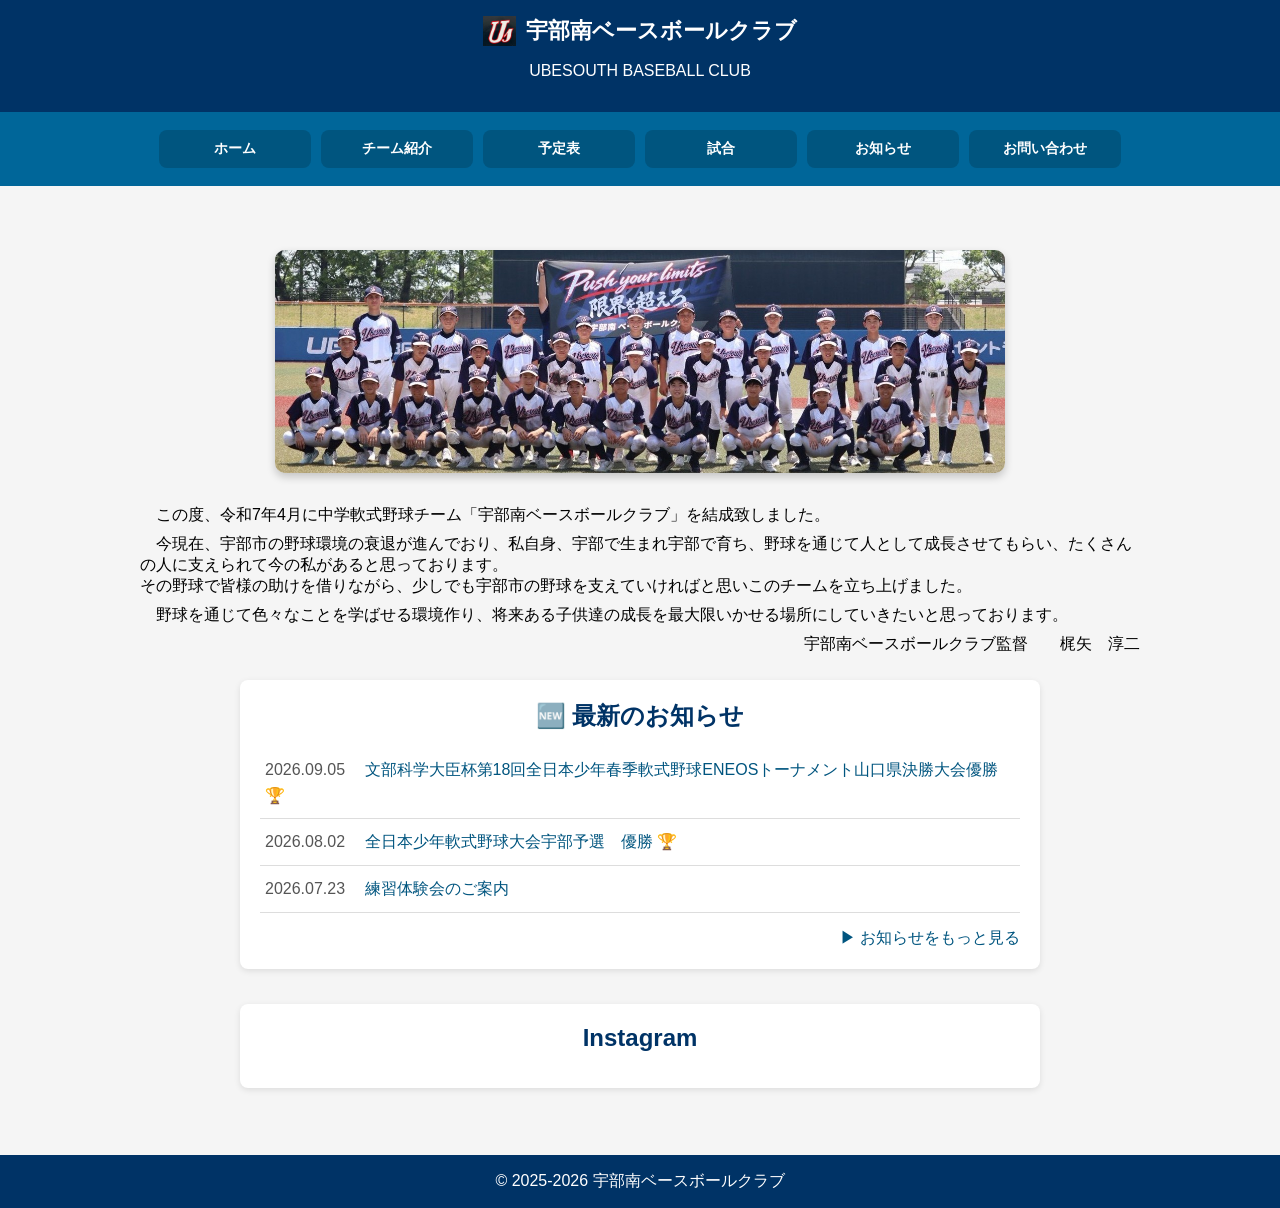
==== index.html @ 4cda6f02 "Update index.html" ====
<!DOCTYPE html>
<html lang="ja">
<head>
  <meta charset="UTF-8">
  <title>宇部南ベースボールクラブ | ホーム</title>
<meta name="description" content="宇部市を拠点に活動する中学生軟式野球チーム、宇部南ベースボールクラブの公式ホームページです。チーム紹介や活動情報を掲載しています。">
<meta name="keywords" content="宇部南ベースボールクラブ,野球,集合写真,試合,練習,中学生,宇部市,軟式野球,少年野球,写真">
<meta name="robots" content="index, follow">
<meta name="viewport" content="width=device-width, initial-scale=1.0">
<meta name="google-site-verification" content="DPyYO0oXeQZiScFCzaxCerdptiAhS5qHOFmbqV09QHI" />
  <meta name="msvalidate.01" content="68BA7CE53D1EE044261BD2478E257B6D" />
  
<link rel="stylesheet" href="style.css">

</head>
<body>

<header>
  <div style="display: flex; align-items: center; justify-content: center; gap: 10px;">
<img src="images/us-logo.png" alt="宇部南ベースボールクラブのロゴ" style="height: 30px; vertical-align: middle;">
    <h1 class="header-title" style="margin: 0;">宇部南ベースボールクラブ</h1>

  </div>
  <p>UBESOUTH BASEBALL CLUB</p>
</header>

  <nav>
  <div class="nav-container">
    <a href="index.html">ホーム</a>
    <a href="team.html">チーム紹介</a>
    <a href="calendar.html">予定表</a>
    <a href="match.html">試合</a>
    <a href="news.html">お知らせ</a>
    <a href="contact.html">お問い合わせ</a>
  </div>
  </nav>

  <main>

 <img src="images/20260802yuusyou.jpg" alt="宇部南ベースボールクラブの集合写真" class="main-img">


<p class="left-align paragraph-tight">
  &emsp;この度、令和7年4月に中学軟式野球チーム「宇部南ベースボールクラブ」を結成致しました。
</p>

<p class="left-align paragraph-tight">
  &emsp;今現在、宇部市の野球環境の衰退が進んでおり、私自身、宇部で生まれ宇部で育ち、野球を通じて人として成長させてもらい、たくさんの人に支えられて今の私があると思っております。<br>
  その野球で皆様の助けを借りながら、少しでも宇部市の野球を支えていければと思いこのチームを立ち上げました。
</p>

<p class="left-align paragraph-tight">
  &emsp;野球を通じて色々なことを学ばせる環境作り、将来ある子供達の成長を最大限いかせる場所にしていきたいと思っております。
</p>

<p class="left-align paragraph-tight" style="text-align: right; margin-top: 0.5em; white-space: nowrap;">
  宇部南ベースボールクラブ監督<span class="pc-space">&emsp;&emsp;</span><span class="br-sp"></span>梶矢　淳二
</p>

<section class="home-news">
  <h2>🆕 最新のお知らせ</h2>

  <div class="news-item">
    <span>2026.09.05</span>
    <a href="news.html">文部科学大臣杯第18回全日本少年春季軟式野球ENEOSトーナメント山口県決勝大会優勝 🏆</a>
  </div>
  
  <div class="news-item">
    <span>2026.08.02</span>
    <a href="news.html">全日本少年軟式野球大会宇部予選　優勝 🏆</a>
  </div>

  <div class="news-item">
    <span>2026.07.23</span>
    <a href="news.html">練習体験会のご案内</a>
  </div>

  <p class="more-link">
    <a href="news.html">▶ お知らせをもっと見る</a>
  </p>
</section>

<section class="instagram-section">
  <h2>Instagram</h2>

  <blockquote class="instagram-media"
    data-instgrm-permalink="https://www.instagram.com/ubesouth.bbc2025/"
    data-instgrm-version="14">
  </blockquote>
</section>

<script async src="https://www.instagram.com/embed.js"></script>

  </main>

  <footer>
    &copy; 2025-2026 宇部南ベースボールクラブ
  </footer>

</body>
</html>
---- style.css ----
body {
      margin: 0;
      font-family: 'Helvetica Neue', sans-serif;
      background-color: #f5f5f5;
    }

    header, footer {
      background-color: #003366;
      color: white;
      text-align: center;
      padding: 1em;
    }

    header h1 {
      font-size: clamp(16px, 5vw, 22px);
      margin: 0;
      white-space: nowrap;
    }

nav {
  background-color: #006699;
  padding: 0.5em;
  text-align: center;
  overflow-x: auto;
  white-space: nowrap;
}

nav::-webkit-scrollbar {
  display: none;
}

    .nav-container {
      display: flex;
      flex-wrap: wrap;
      justify-content: center;
      gap: 10px;
      padding: 10px;
    }

    .nav-container a {
      display: inline-block;
      background-color: #00557f;
      color: white;
      padding: 10px 16px;
      border-radius: 8px;
      text-align: center;
      min-width: 120px;
      text-decoration: none;
      font-weight: bold;
      font-size: 14px;
    }

    .nav-container a:hover {
      background-color: #007acc;
    }

main {
  padding: 2em;
  max-width: 95%;
  margin: 0 auto;
}


.left-align {
  text-align: left;
  max-width: 1000px;
  margin: 0 auto;
}

.paragraph-tight {
  margin-top: 0.5em;
  margin-bottom: 0.5em;
}



main img.main-img {
  display: block;
  margin: 2em auto;
  margin-top: 2em;
  max-width: 60%; /* デスクトップ用 */
  height: auto;
  border-radius: 10px;
  box-shadow: 0 4px 8px rgba(0,0,0,0.2);
}


.br-sp {
  display: none;
}

.pc-space {
  display: inline;  /* PCではスペースを表示 */
}

@media (max-width: 600px) {
  .pc-space {
    display: none;  /* スマホでは非表示 */
  }

  .br-sp {
    display: block;
  }


  header h1 {
    white-space: normal;
    font-size: 18px;
  }

  .left-align {
    margin-left: 1em;
    margin-right: 1em;
  }

  .mobile-br { display: inline; }

  /* スマホでは写真を大きく */
  main img.main-img {
    max-width: 100%;
  }
}


  .mobile-br {
    display: inline;  
  }

  .mobile-space {
    padding-left: 1.6em;
  }




.instagram-section {
  max-width: 800px;
  margin: 25px auto 35px;
  padding: 20px;
  background: #fff;
  border-radius: 8px;
  box-shadow: 0 2px 6px rgba(0, 0, 0, 0.1);
  box-sizing: border-box;
}

.instagram-section h2 {
  text-align: center;
  color: #003366;
  margin: 0 0 15px;
}

.instagram-media {
  max-width: 100% !important;
  width: 100% !important;
}


h2 {
  color: #003366;
  text-align: center;
}

@media (max-width: 600px) {
  main {
    padding: 1em;
    text-align: center;
  }
}



/* ===== 予定表ページ ===== */

.calendar-info {
  text-align: center;
}


/* ===== お問い合わせページ ===== */

.container {
  max-width: 800px;
  width: 100%;
  margin: 0 auto;
  background: white;
  padding: 20px;
  box-sizing: border-box; /* ←追加 */
  border-radius: 8px;
  box-shadow: 0 4px 8px rgba(0,0,0,0.1);
}

.container h1 {
  margin-top: 0;
  text-align: center;
  color: #003366;
}

.container label {
  display: block;
  margin-top: 15px;
  text-align: left;
}

.container input,
.container textarea {
  width: 100%;
  padding: 10px;
  margin-top: 5px;
  border: 1px solid #ccc;
  border-radius: 5px;
  box-sizing: border-box;
}

.container button {
  margin-top: 20px;
  width: 100%;
  padding: 12px;
  background: #00557f;
  color: white;
  border: none;
  border-radius: 5px;
  font-size: 16px;
}

.container button:hover {
  background: #007acc;
}

/* スマホ用 */
@media (max-width: 600px) {
  .container {
    padding: 15px;
  }
}


/* ===== お知らせページ ===== */

.news-list {
  list-style: none;
  padding: 0;
  max-width: 800px;
  margin: 0 auto;
}

.news-list li {
  background: white;
  margin: 10px 0;
  padding: 15px;
  border-radius: 8px;
  box-shadow: 0 4px 8px rgba(0,0,0,0.1);
  text-align: left;
}


.news-list li span {
  display: block;
  font-size: 16px;
  font-weight: bold;
  color: #00557f;
  margin-bottom: 8px;
  border-left: 4px solid #d9534f;
  padding-left: 8px;
}

.news-list li p {
  margin: 5px 0;
  line-height: 1.6;
}

.highlight-win {
  font-size: 24px;
  font-weight: bold;
  color: #d9534f;
  text-align: center;
  margin-top: 10px;
  background-color: #fff3cd;
  padding: 10px;
  border-radius: 6px;
  box-shadow: 0 4px 6px rgba(0,0,0,0.1);
}


/* ===== チーム紹介ページ ===== */

.players-container {
  display: grid;
  grid-template-columns: 1fr;
  gap: 20px;
  justify-content: center;
}

.player-card {
  background-color: white;
  border: 1px solid #ccc;
  padding: 1em;
  display: flex;
  align-items: center;
  justify-content: space-between;
  gap: 20px;
  width: 100%;
  box-sizing: border-box;
  box-shadow: 0 2px 6px rgba(0,0,0,0.1);
  border-radius: 8px;
}

    
.player-card img {
  width: 120px;
  aspect-ratio: 1 / 1;
  object-fit: cover;
  object-position: center;
  display: block;
  border-radius: 8px;
  flex-shrink: 0;
}


.br-sp {
  display: none;
}


@media (max-width: 600px) {
  .br-sp {
    display: inline;
  }
  .br-sp::after {
    content: "\A";
    white-space: pre;
  }

  header h1 {
    font-size: clamp(16px, 5vw, 22px);
  }

  main {
    padding: 1em;
    text-align: center;
  }

  .team-info {
    padding-left: 1em;
  }
}
@media (min-width: 768px) {
  .players-container {
    grid-template-columns: repeat(3, 1fr);
}
  .player-card {
    max-width: none; 
  }
}

.team-info {
  text-align: left;
  max-width: 600px;
  margin: 0 auto 2em auto;
}

.player-card > div {
  text-align: center;
  width: 100%;
}

.player-card p {
  line-height: 1.6;
}

.back-link {
  margin: 2em auto 0;
  text-align: center;
}

.back-link a {
  display: inline-block;
  padding: 10px 16px;
  background-color: #00557f;
  color: white;
  text-decoration: none;
  border-radius: 8px;
  font-weight: bold;
}

.back-link a:hover {
  background-color: #007acc;
}

.player-card a {
  pointer-events: none;
  cursor: default;
}

.player-name {
  color: #0033cc;
  font-weight: bold;
}



/* ===== 2025、2026年度 試合結果ページ ===== */

table {
  max-width: 100%;
  width: 100%;
  table-layout: auto;
  word-wrap: break-word;
}

td {
  width: 90px;
  word-break: break-word;
  text-align: center;
  vertical-align: middle;
}

td:nth-child(2) {
  white-space: nowrap;
}

.pc-add::after {
  content: "";
}

@media (min-width: 601px) {
  .pc-add::after {
    content: "争奪チャンピオン大会";
    margin-right: 2em;
  }
}

@media (max-width: 600px) {
  .br-sp {
    display: inline;
  }

  .br-sp::after {
    content: "\A";
    white-space: pre;
  }

  table {
    width: 100%;
    margin: 0 auto;
  }
}

.back-link {
  margin: 2em auto 0;
  text-align: center;
}

.back-link a {
  display: inline-block;
  padding: 10px 16px;
  background-color: #00557f;
  color: white;
  text-decoration: none;
  border-radius: 8px;
  font-weight: bold;
}

.back-link a:hover {
  background-color: #007acc;
}


/* ===== 体験練習申込みフォーム ===== */

.form-page label {
  display: block;
  margin-top: 15px;
  color: #444;
  text-align: left;
}

.form-page input,
.form-page select,
.form-page textarea {
  width: 100%;
  padding: 10px;
  margin-top: 5px;
  margin-bottom: 15px;
  border: 1px solid #ccc;
  border-radius: 5px;
  box-sizing: border-box;
  font-size: 14px;
}

.form-page button {
  margin-top: 20px;
  width: 100%;
  padding: 12px;
  background-color: #00557f;
  color: white;
  border: none;
  border-radius: 5px;
  font-size: 16px;
  cursor: pointer;
}

.form-page button:hover {
  background-color: #007acc;
}



/* ===== 年度選択 共通 ===== */

.year-select,
.year-links {
  display: flex;
  flex-direction: column;
  gap: 20px;
  max-width: 500px;
  margin: 0 auto;
}

.year-card,
.year-links a {
  display: block;
  background: white;
  color: #003366;
  text-decoration: none;
  font-size: 20px;
  font-weight: bold;
  padding: 20px;
  border-radius: 12px;
  box-shadow: 0 4px 10px rgba(0,0,0,0.1);
  transition: 0.2s;
  text-align: center;
}

.year-card:hover,
.year-links a:hover {
  background: #f5f5f5;
  transform: translateY(-3px);
}

.year-card span {
  display: block;
  margin-top: 8px;
  font-size: 14px;
  color: #666;
  font-weight: normal;
}


/* ===== トップページ 最新のお知らせ ===== */

.home-news {
  max-width: 800px;
  margin: 25px auto 35px;
  padding: 20px;
  background: #fff;
  border-radius: 8px;
  box-shadow: 0 2px 6px rgba(0, 0, 0, 0.1);
  box-sizing: border-box;
}
.home-news h2 {
  text-align: center;
  color: #003366;
  margin: 0 0 15px;
}
.news-item {
  padding: 10px 5px;
  border-bottom: 1px solid #ddd;
  line-height: 1.6;
}
.news-item span {
  display: inline-block;
  margin-right: 15px;
  color: #555;
}
.news-item a {
  color: #00557f;
  text-decoration: none;
}
.news-item a:hover {
  text-decoration: underline;
}
.more-link {
  text-align: right;
  margin: 15px 0 0;
}
.more-link a {
  color: #00557f;
  text-decoration: none;
}
.more-link a:hover {
  text-decoration: underline;
}
@media (max-width: 600px) {
  .home-news {
    margin: 20px 10px 30px;
    padding: 15px;
  }
  .home-news h2 {
    font-size: 20px;
  }
  .news-item {
    padding: 10px 0;
    text-align: left;   /* ←これを追加 */
  }
  .news-item span {
    display: block;
    margin-right: 0;
    margin-bottom: 3px;
    font-size: 14px;
  }
  .news-item a {
    font-size: 15px;
  }
  .more-link {
    margin-top: 12px;
  }
}
@media (max-width: 600px) {
  .instagram-section {
    margin: 20px 10px 30px;
    padding: 15px;
  }
  .instagram-section h2 {
    font-size: 20px;
  }
}
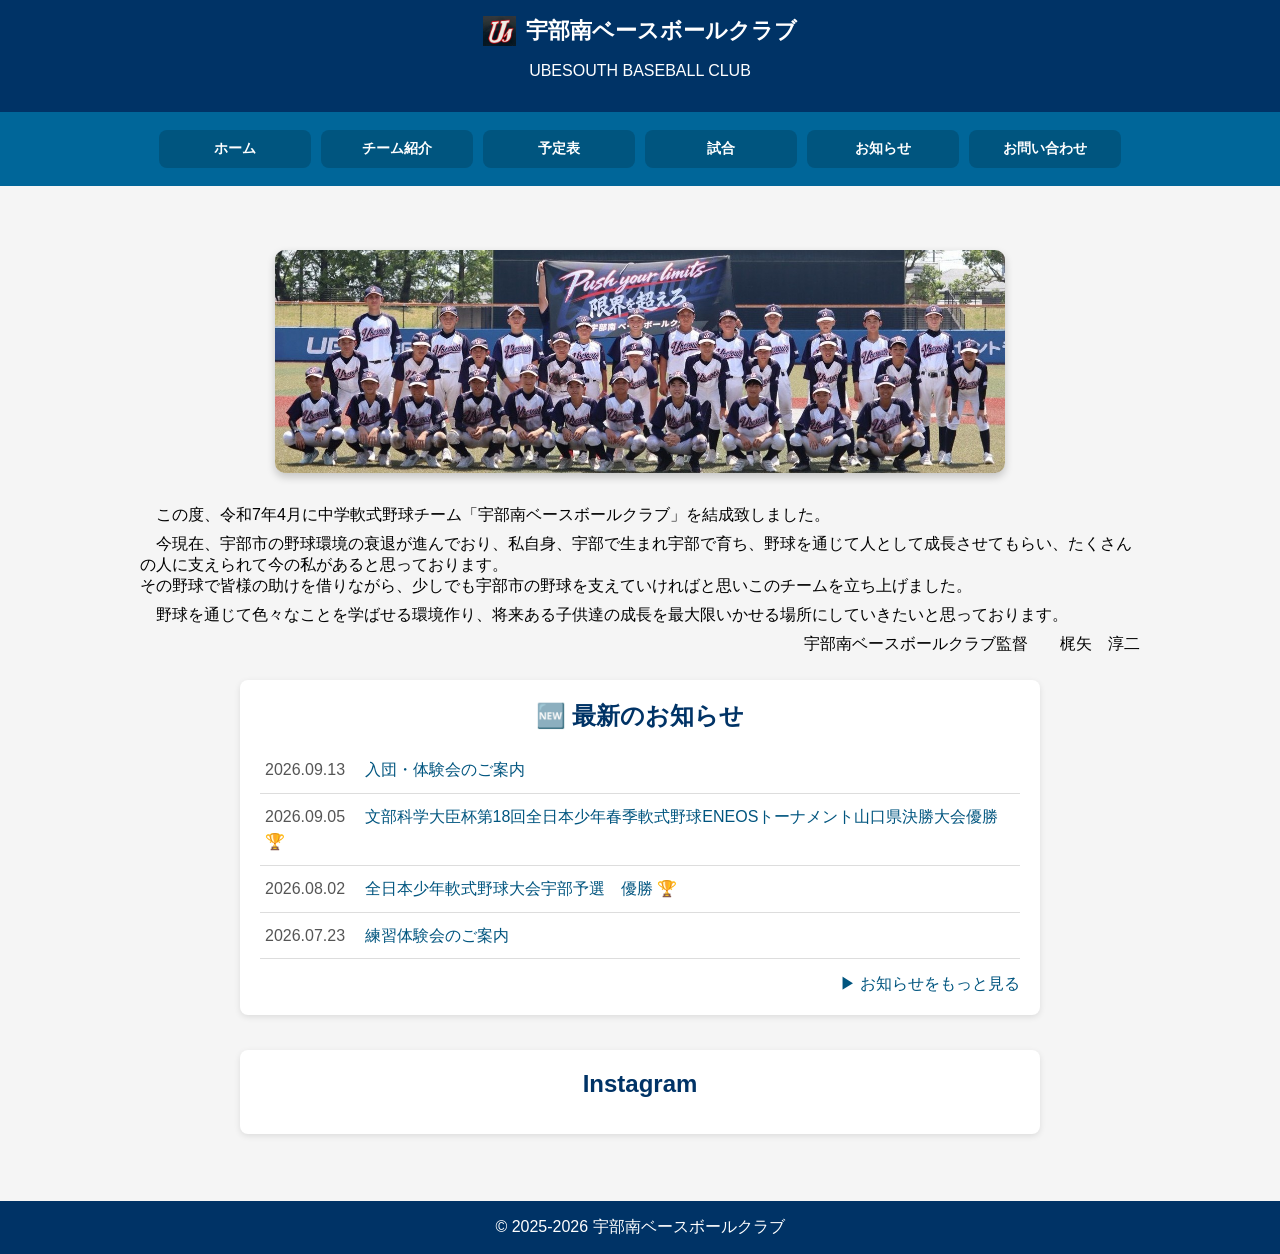
==== commit 1dcd314a: "Modify news section and update event dates Updated news section with new event announcement and adju" ====
--- a/index.html
+++ b/index.html
@@ -61,6 +61,11 @@
   <h2>🆕 最新のお知らせ</h2>
 
   <div class="news-item">
+    <span>2026.09.13</span>
+    <a href="news.html">入団・体験会のご案内</a>
+  </div>
+  
+  <div class="news-item">
     <span>2026.09.05</span>
     <a href="news.html">文部科学大臣杯第18回全日本少年春季軟式野球ENEOSトーナメント山口県決勝大会優勝 🏆</a>
   </div>
--- a/style.css
+++ b/style.css
@@ -504,6 +504,16 @@
   background-color: #007acc;
 }
 
+.form-page {
+  max-width: 800px;
+  width: calc(100% - 40px);
+  margin: 20px auto;
+  background: white;
+  padding: 20px;
+  box-sizing: border-box;
+  border-radius: 8px;
+  box-shadow: 0 4px 8px rgba(0,0,0,0.1);
+}
 
 
 /* ===== 年度選択 共通 ===== */
@@ -627,3 +637,4 @@
 }
 
 
+
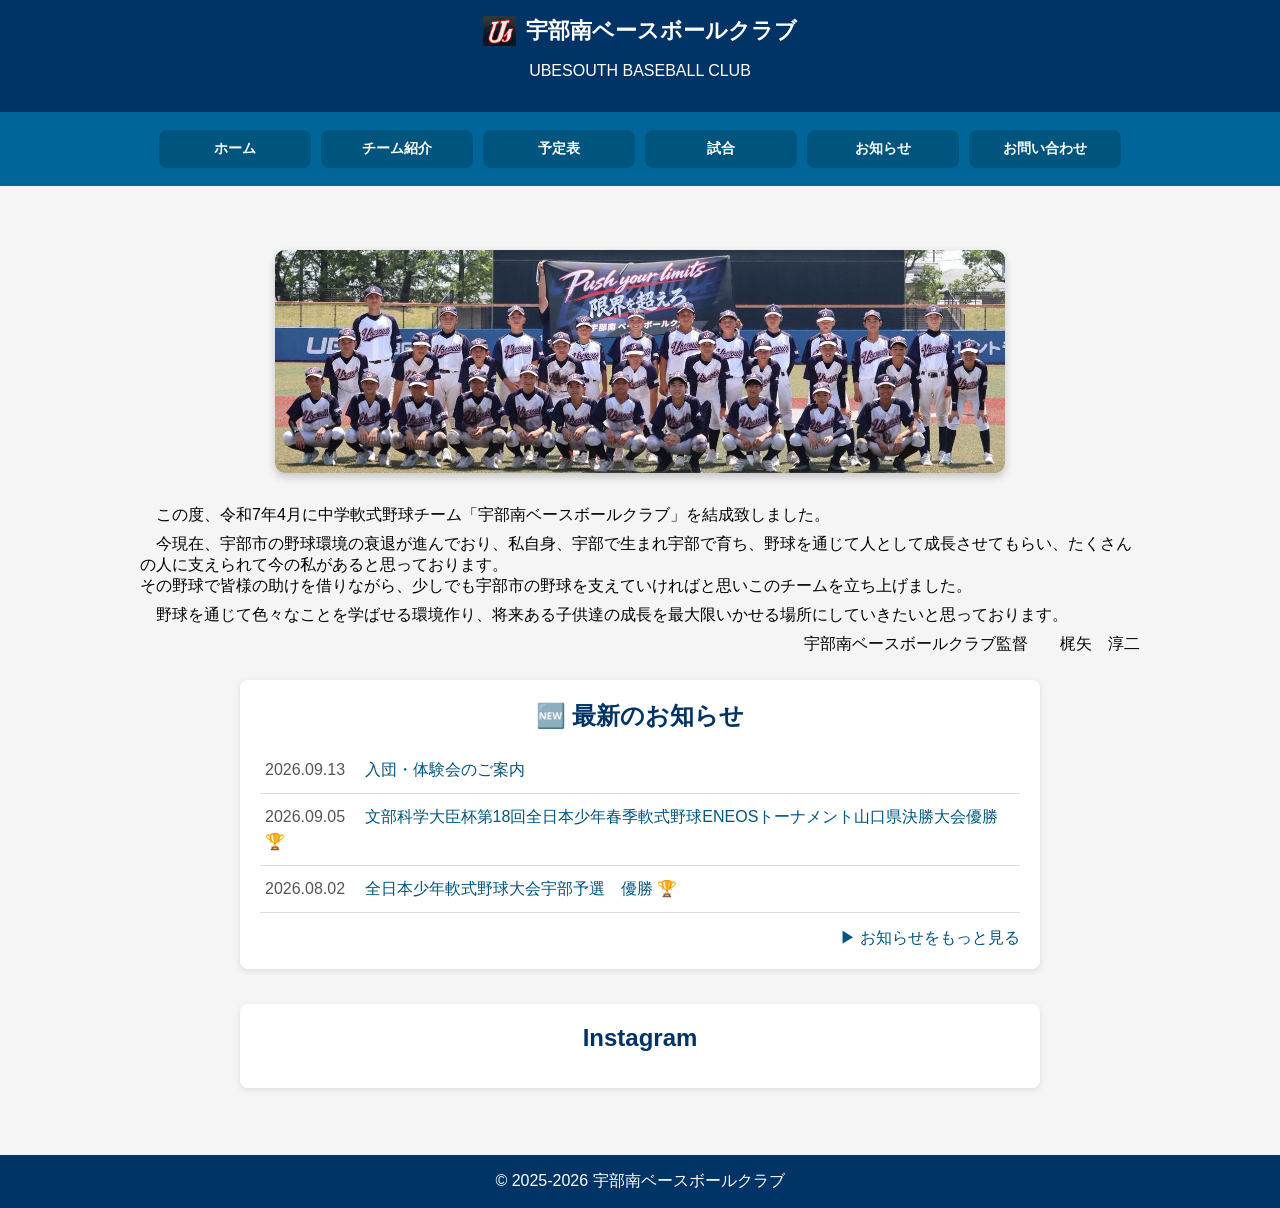
==== commit 65bdc135: "Update index.html" ====
--- a/index.html
+++ b/index.html
@@ -75,11 +75,6 @@
     <a href="news.html">全日本少年軟式野球大会宇部予選　優勝 🏆</a>
   </div>
 
-  <div class="news-item">
-    <span>2026.07.23</span>
-    <a href="news.html">練習体験会のご案内</a>
-  </div>
-
   <p class="more-link">
     <a href="news.html">▶ お知らせをもっと見る</a>
   </p>
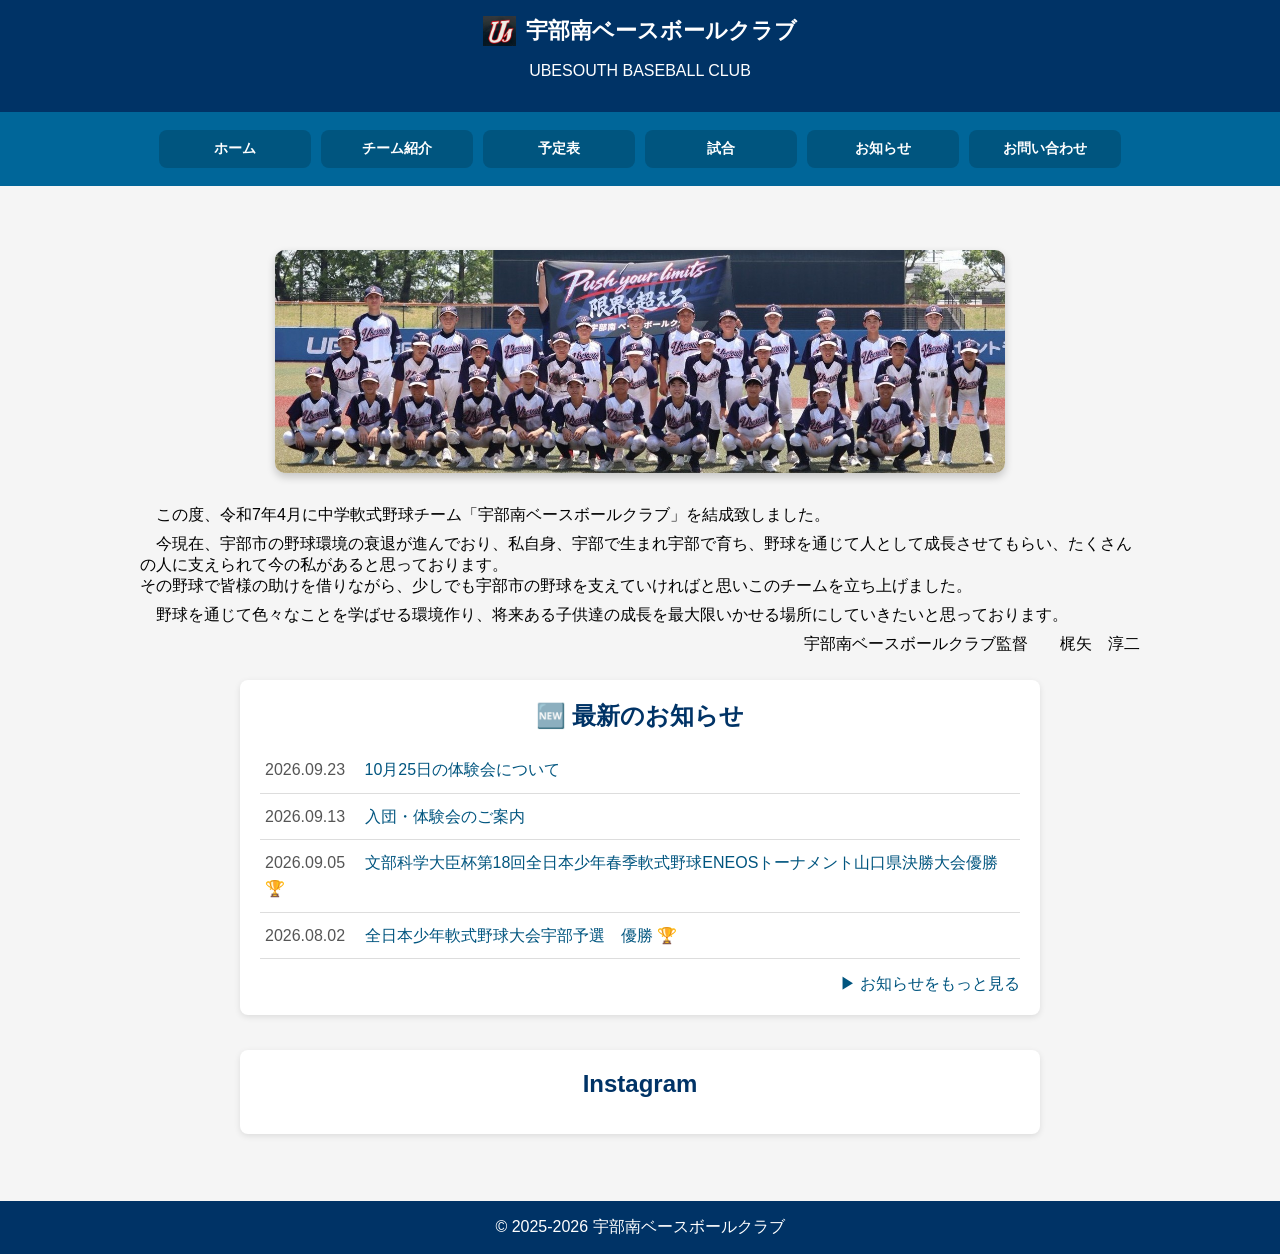
==== commit 91bce52d: "Modify news items in index.html Updated news section with new event details and corrected existing e" ====
--- a/index.html
+++ b/index.html
@@ -61,6 +61,11 @@
   <h2>🆕 最新のお知らせ</h2>
 
   <div class="news-item">
+    <span>2026.09.23</span>
+    <a href="news.html">10月25日の体験会について</a>
+  </div>
+  
+  <div class="news-item">
     <span>2026.09.13</span>
     <a href="news.html">入団・体験会のご案内</a>
   </div>
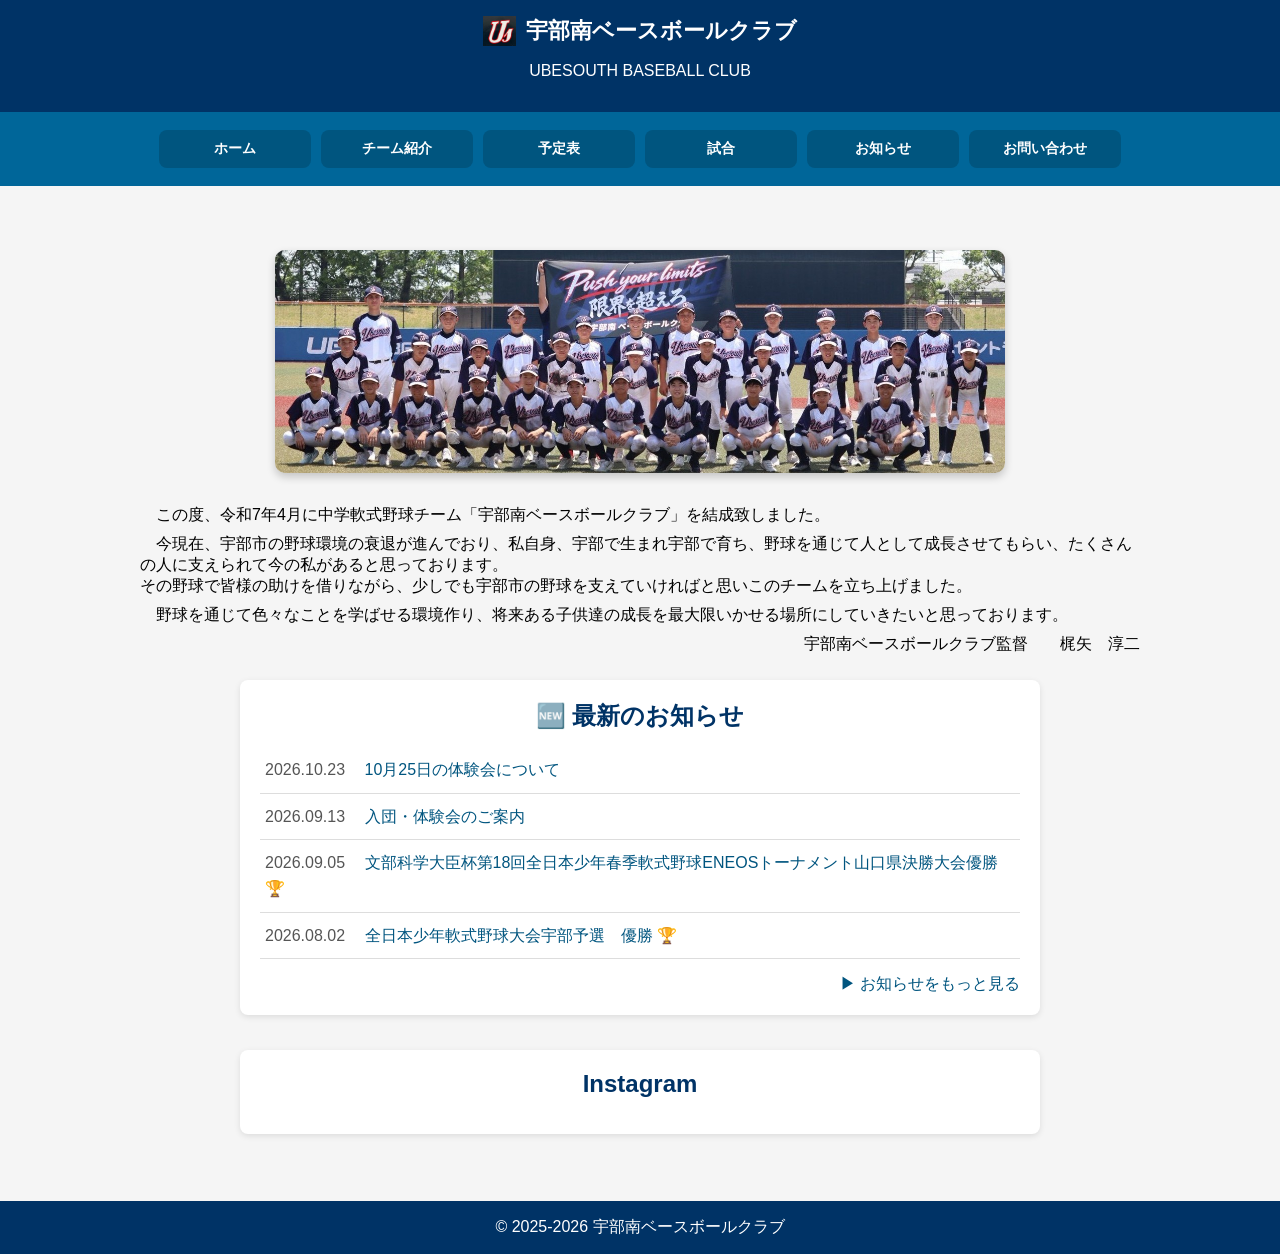
==== commit 42f05b9f: "Revise news section and update dates Updated the latest news dates and added new news items." ====
--- a/index.html
+++ b/index.html
@@ -61,7 +61,7 @@
   <h2>🆕 最新のお知らせ</h2>
 
   <div class="news-item">
-    <span>2026.09.23</span>
+    <span>2026.10.23</span>
     <a href="news.html">10月25日の体験会について</a>
   </div>
   
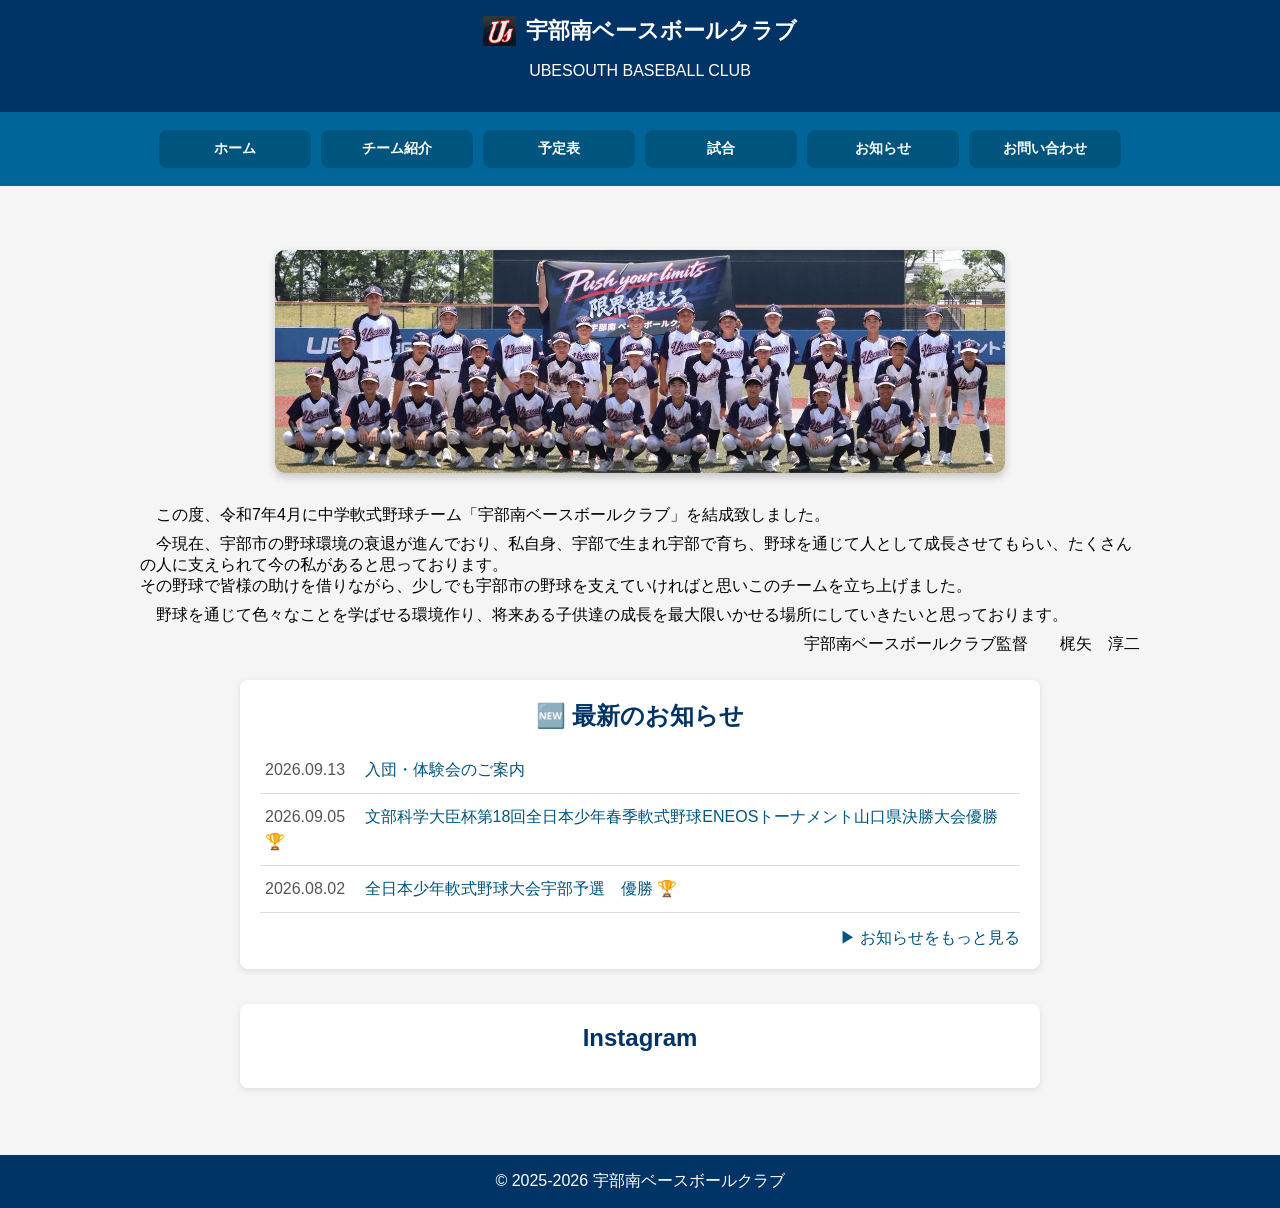
==== commit 32a074e5: "Fix HTML encoding issues in index.html" ====
--- a/index.html
+++ b/index.html
@@ -60,10 +60,7 @@
 <section class="home-news">
   <h2>🆕 最新のお知らせ</h2>
 
-  <div class="news-item">
-    <span>2026.10.23</span>
-    <a href="news.html">10月25日の体験会について</a>
-  </div>
+
   
   <div class="news-item">
     <span>2026.09.13</span>
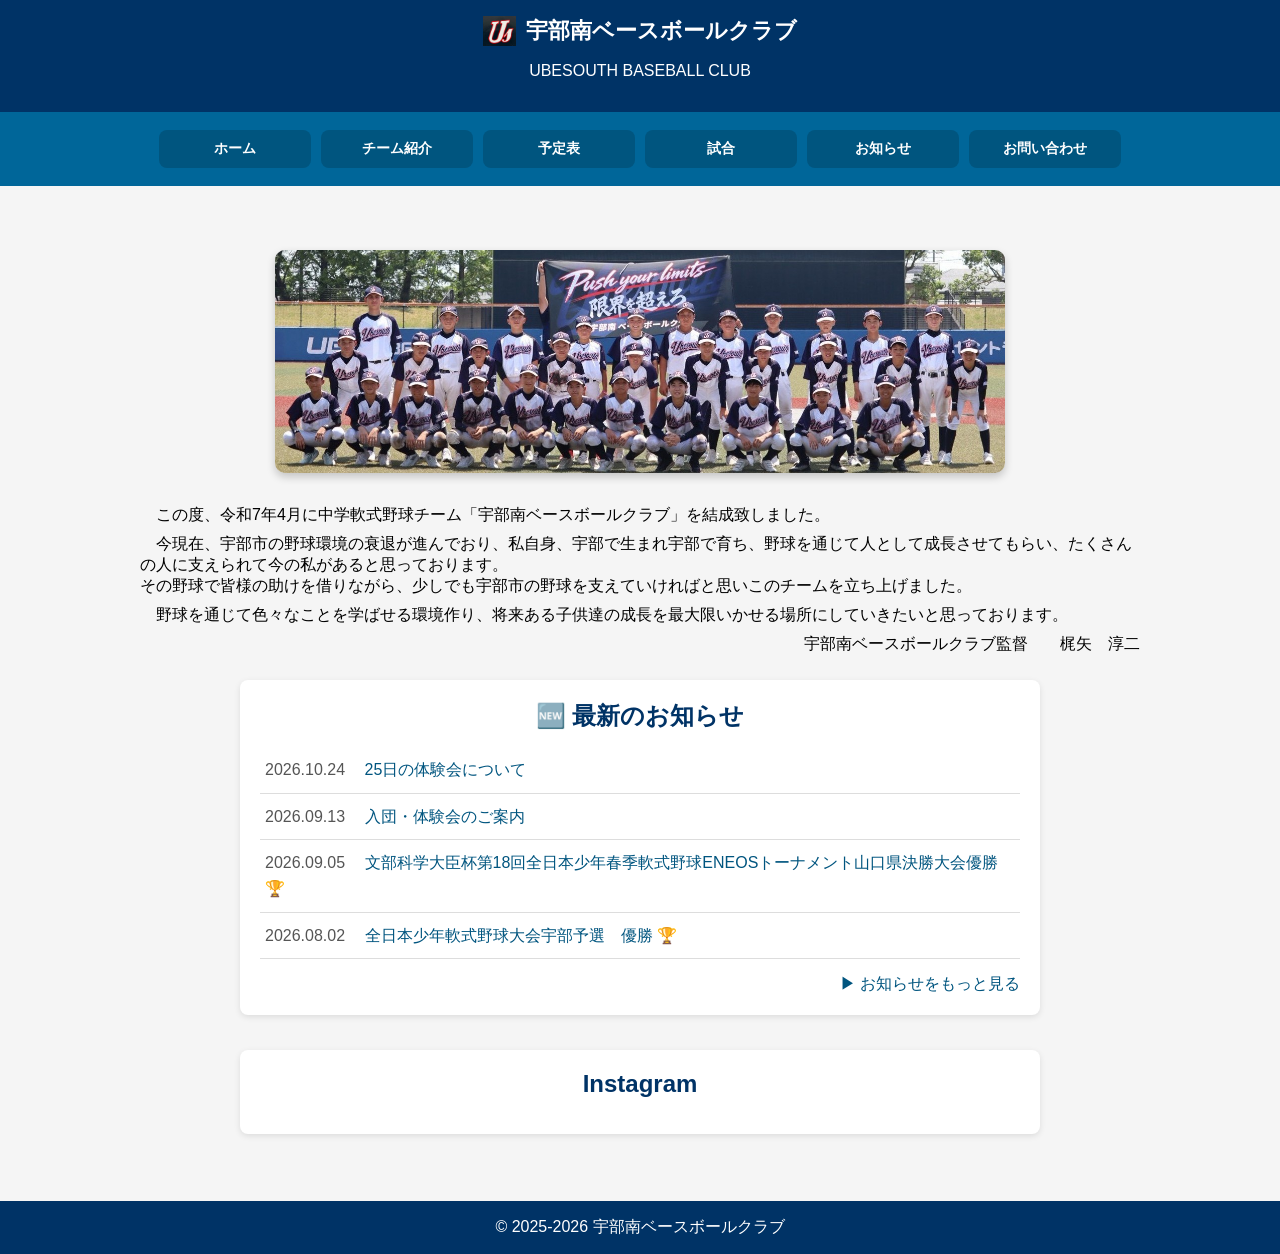
==== commit cfa4ecea: "Modify news section and add new event announcement Updated news items and added a new event announce" ====
--- a/index.html
+++ b/index.html
@@ -61,6 +61,12 @@
   <h2>🆕 最新のお知らせ</h2>
 
 
+
+  
+  <div class="news-item">
+    <span>2026.10.24</span>
+    <a href="news.html">25日の体験会について</a>
+  </div>
   
   <div class="news-item">
     <span>2026.09.13</span>
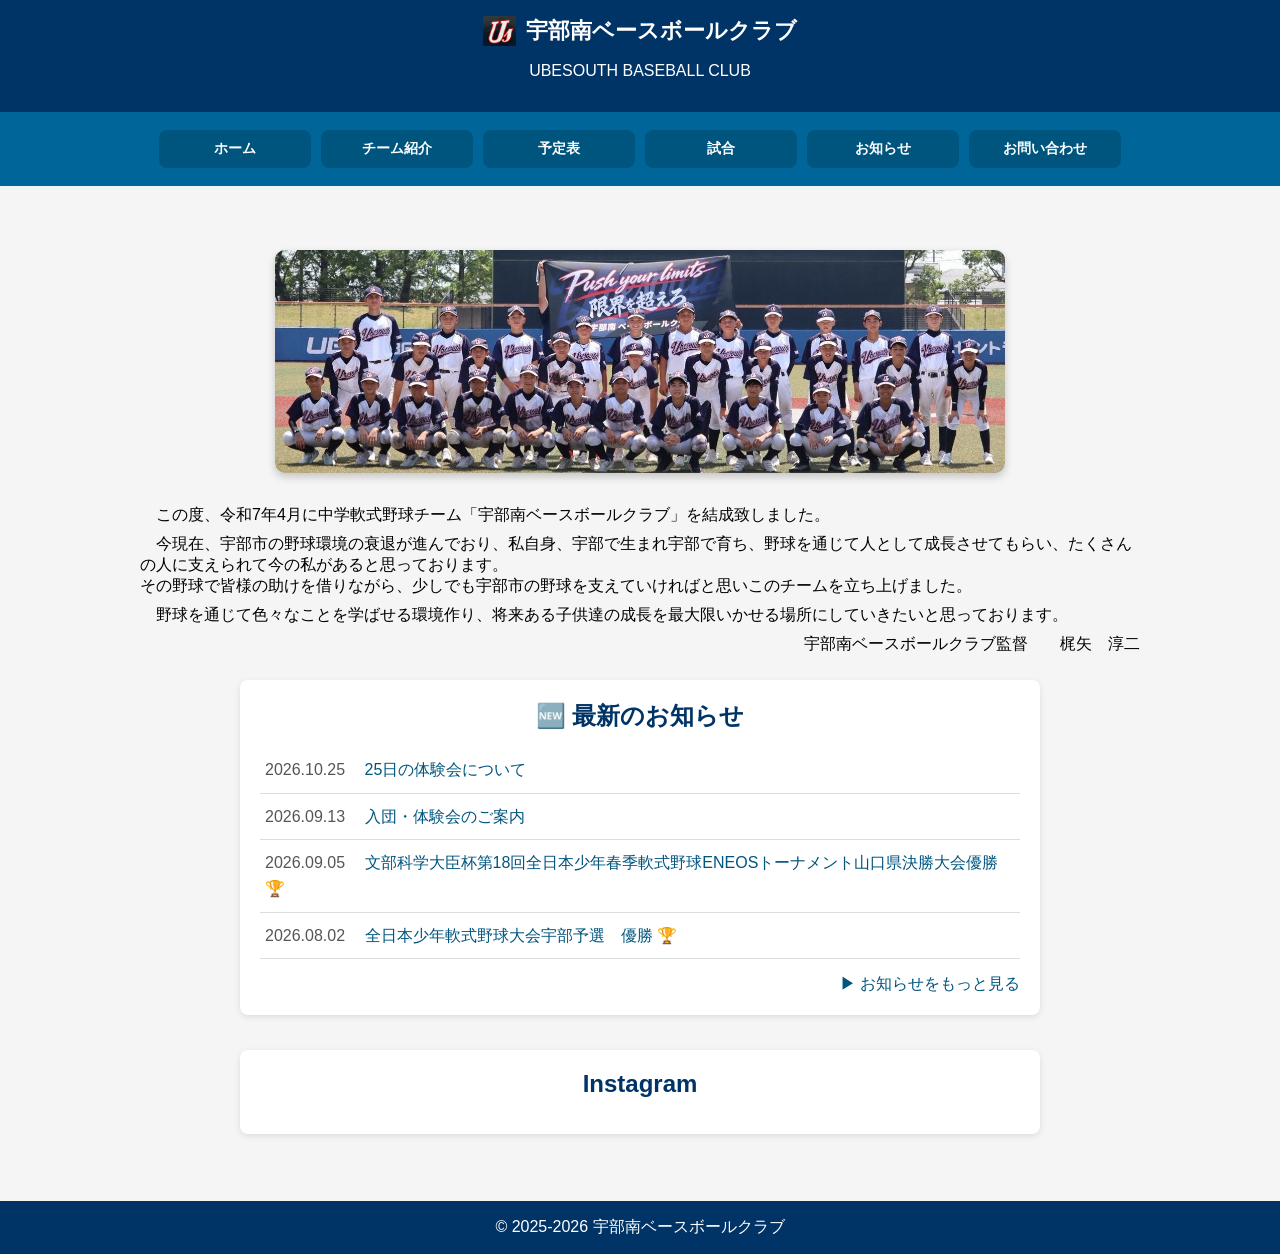
==== commit eaec7e91: "Fix event date in news section Updated the date of the event in the news section." ====
--- a/index.html
+++ b/index.html
@@ -64,7 +64,7 @@
 
   
   <div class="news-item">
-    <span>2026.10.24</span>
+    <span>2026.10.25</span>
     <a href="news.html">25日の体験会について</a>
   </div>
   
